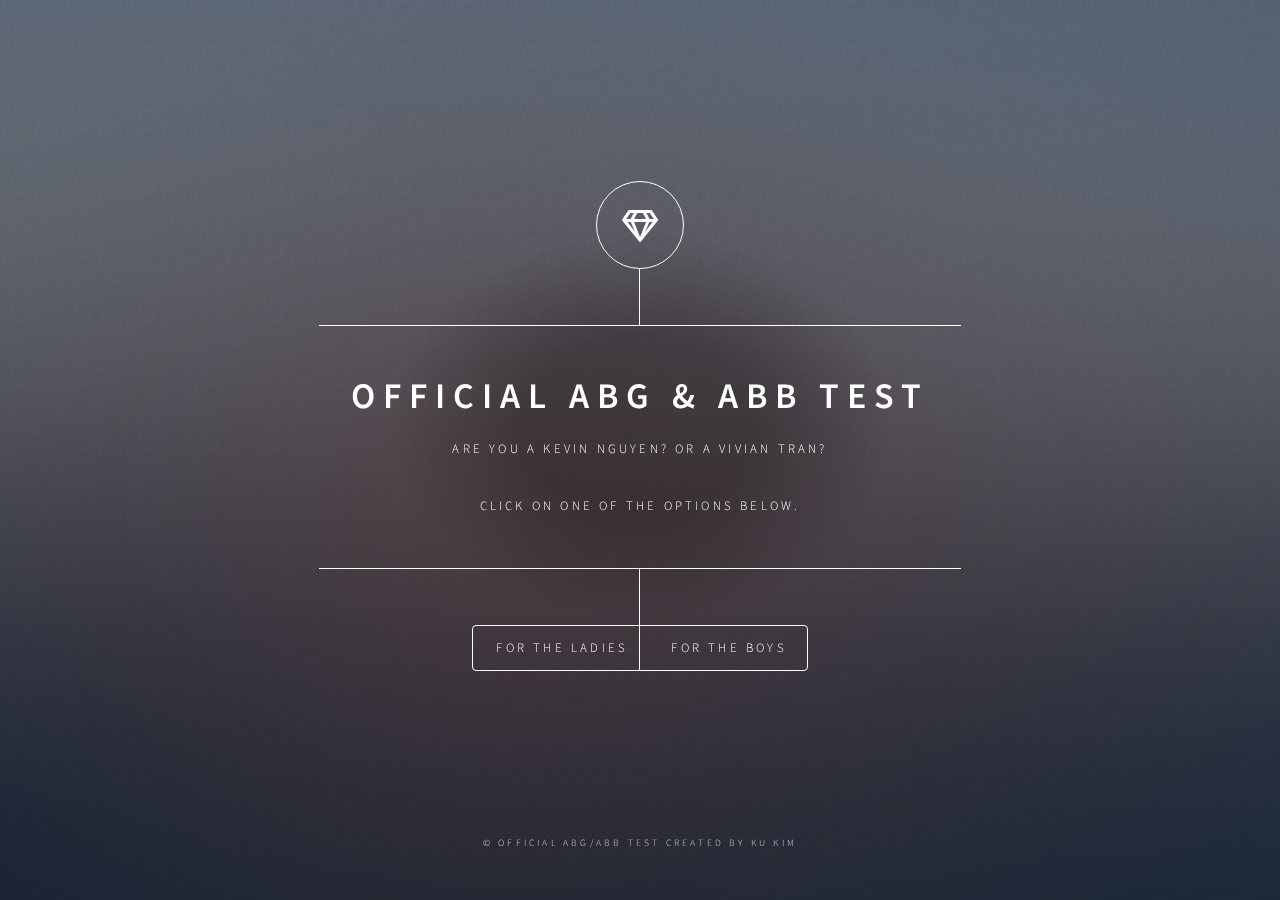
==== index.html @ fea07250 "Add files via upload" ====
<!DOCTYPE HTML>
<!--
	Dimension by HTML5 UP
	html5up.net | @ajlkn
	Free for personal and commercial use under the CCA 3.0 license (html5up.net/license)
-->
<html>
	<head>
		<title>Official ABG & ABB Test</title>
		<meta charset="utf-8" />
		<meta name="viewport" content="width=device-width, initial-scale=1, user-scalable=no" />
		<link rel="stylesheet" href="assets/css/main.css" />
		<noscript><link rel="stylesheet" href="assets/css/noscript.css" /></noscript>
	</head>
	<body class="is-preload">

		<!-- Wrapper -->
			<div id="wrapper">

				<!-- Header -->
					<header id="header">
						<div class="logo">
							<span class="icon fa-gem"></span>
						</div>
						<div class="content">
							<div class="inner">
								<h1>Official ABG & ABB Test</h1>
								<p>Are you a Kevin Nguyen? or a Vivian Tran?<br />
								 </a> </p>
								<p>Click on one of the options below.</p>
							</div>
						</div>
						<nav>
							<ul>
								<li><a href="abg.html">For the Ladies</a></li>
								<li><a href="abb.html">For the Boys</a></li>
								
								<!--<li><a href="#elements">Elements</a></li>-->
							</ul>
						</nav>
					</header>

				<!-- Main -->
					

						

						

						
							
						

						

				<!-- Footer -->
					<footer id="footer">
						<p class="copyright">&copy; Official ABG/ABB Test Created by Ku Kim</a></p>
					</footer>

			</div>

		<!-- BG -->
			<div id="bg"></div>

		<!-- Scripts -->
			<script src="assets/js/jquery.min.js"></script>
			<script src="assets/js/browser.min.js"></script>
			<script src="assets/js/breakpoints.min.js"></script>
			<script src="assets/js/util.js"></script>
			<script src="assets/js/main.js"></script>
			
	</body>
</html>
---- assets/css/main.css ----
@import url(fontawesome-all.min.css);
@import url("https://fonts.googleapis.com/css?family=Source+Sans+Pro:300italic,600italic,300,600");

/*
	Dimension by HTML5 UP
	html5up.net | @ajlkn
	Free for personal and commercial use under the CCA 3.0 license (html5up.net/license)
*/

html, body, div, span, applet, object,
iframe, h1, h2, h3, h4, h5, h6, p, blockquote,
pre, a, abbr, acronym, address, big, cite,
code, del, dfn, em, img, ins, kbd, q, s, samp,
small, strike, strong, sub, sup, tt, var, b,
u, i, center, dl, dt, dd, ol, ul, li, fieldset,
form, label, legend, table, caption, tbody,
tfoot, thead, tr, th, td, article, aside,
canvas, details, embed, figure, figcaption,
footer, header, hgroup, menu, nav, output, ruby,
section, summary, time, mark, audio, video {
	margin: 0;
	padding: 0;
	border: 0;
	font-size: 100%;
	font: inherit;
	vertical-align: baseline;}

article, aside, details, figcaption, figure,
footer, header, hgroup, menu, nav, section {
	display: block;}

body {
	line-height: 1;
}

ol, ul {
	list-style: none;
}

blockquote, q {
	quotes: none;
}

	blockquote:before, blockquote:after, q:before, q:after {
		content: '';
		content: none;
	}

table {
	border-collapse: collapse;
	border-spacing: 0;
}

body {
	-webkit-text-size-adjust: none;
}

mark {
	background-color: transparent;
	color: inherit;
}

input::-moz-focus-inner {
	border: 0;
	padding: 0;
}

input, select, textarea {
	-moz-appearance: none;
	-webkit-appearance: none;
	-ms-appearance: none;
	appearance: none;
}

/* Basic */

	@-ms-viewport {
		width: device-width;
	}

	@media screen and (max-width: 480px) {

		html, body {
			min-width: 320px;
		}

	}

	html {
		box-sizing: border-box;
	}

	*, *:before, *:after {
		box-sizing: inherit;
	}

	body {
		background: #1b1f22;
	}

		body.is-preload *, body.is-preload *:before, body.is-preload *:after {
			-moz-animation: none !important;
			-webkit-animation: none !important;
			-ms-animation: none !important;
			animation: none !important;
			-moz-transition: none !important;
			-webkit-transition: none !important;
			-ms-transition: none !important;
			transition: none !important;
		}

/* Type */

	html {
		font-size: 16pt;
	}

		@media screen and (max-width: 1680px) {

			html {
				font-size: 12pt;
			}

		}

		@media screen and (max-width: 736px) {

			html {
				font-size: 11pt;
			}

		}

		@media screen and (max-width: 360px) {

			html {
				font-size: 10pt;
			}

		}

	body, input, select, textarea {
		color: #ffffff;
		font-family: "Source Sans Pro", sans-serif;
		font-weight: 300;
		font-size: 1rem;
		line-height: 1.65;
	}

	a {
		-moz-transition: color 0.2s ease-in-out, background-color 0.2s ease-in-out, border-bottom-color 0.2s ease-in-out;
		-webkit-transition: color 0.2s ease-in-out, background-color 0.2s ease-in-out, border-bottom-color 0.2s ease-in-out;
		-ms-transition: color 0.2s ease-in-out, background-color 0.2s ease-in-out, border-bottom-color 0.2s ease-in-out;
		transition: color 0.2s ease-in-out, background-color 0.2s ease-in-out, border-bottom-color 0.2s ease-in-out;
		border-bottom: dotted 1px rgba(255, 255, 255, 0.5);
		text-decoration: none;
		color: inherit;
	}

		a:hover {
			border-bottom-color: transparent;
		}

	strong, b {
		color: #ffffff;
		font-weight: 600;
	}

	em, i {
		font-style: italic;
	}

	p {
		margin: 0 0 2rem 0;
	}

	h1, h2, h3, h4, h5, h6 {
		color: #ffffff;
		font-weight: 600;
		line-height: 1.5;
		margin: 0 0 1rem 0;
		text-transform: uppercase;
		letter-spacing: 0.2rem;
	}

		h1 a, h2 a, h3 a, h4 a, h5 a, h6 a {
			color: inherit;
			text-decoration: none;
		}

		h1.major, h2.major, h3.major, h4.major, h5.major, h6.major {
			border-bottom: solid 1px #ffffff;
			width: -moz-max-content;
			width: -webkit-max-content;
			width: -ms-max-content;
			width: max-content;
			padding-bottom: 0.5rem;
			margin: 0 0 2rem 0;
		}

	h1 {
		font-size: 2.25rem;
		line-height: 1.3;
		letter-spacing: 0.5rem;
	}

	h2 {
		font-size: 1.5rem;
		line-height: 1.4;
		letter-spacing: 0.5rem;
	}

	h3 {
		font-size: 1rem;
	}

	h4 {
		font-size: 0.8rem;
	}

	h5 {
		font-size: 0.7rem;
	}

	h6 {
		font-size: 0.6rem;
	}

	@media screen and (max-width: 736px) {

		h1 {
			font-size: 1.75rem;
			line-height: 1.4;
		}

		h2 {
			font-size: 1.25em;
			line-height: 1.5;
		}

	}

	sub {
		font-size: 0.8rem;
		position: relative;
		top: 0.5rem;
	}

	sup {
		font-size: 0.8rem;
		position: relative;
		top: -0.5rem;
	}

	blockquote {
		border-left: solid 4px #ffffff;
		font-style: italic;
		margin: 0 0 2rem 0;
		padding: 0.5rem 0 0.5rem 2rem;
	}

	code {
		background: rgba(255, 255, 255, 0.075);
		border-radius: 4px;
		font-family: "Courier New", monospace;
		font-size: 0.9rem;
		margin: 0 0.25rem;
		padding: 0.25rem 0.65rem;
	}

	pre {
		-webkit-overflow-scrolling: touch;
		font-family: "Courier New", monospace;
		font-size: 0.9rem;
		margin: 0 0 2rem 0;
	}

		pre code {
			display: block;
			line-height: 1.75;
			padding: 1rem 1.5rem;
			overflow-x: auto;
		}

	hr {
		border: 0;
		border-bottom: solid 1px #ffffff;
		margin: 2.75rem 0;
	}

	.align-left {
		text-align: left;
	}

	.align-center {
		text-align: center;
	}

	.align-right {
		text-align: right;
	}

/* Form */

	form {
		margin: 0 0 2rem 0;
	}

		form > :last-child {
			margin-bottom: 0;
		}

		form > .fields {
			display: -moz-flex;
			display: -webkit-flex;
			display: -ms-flex;
			display: flex;
			-moz-flex-wrap: wrap;
			-webkit-flex-wrap: wrap;
			-ms-flex-wrap: wrap;
			flex-wrap: wrap;
			width: calc(100% + 3rem);
			margin: -1.5rem 0 2rem -1.5rem;
		}

			form > .fields > .field {
				-moz-flex-grow: 0;
				-webkit-flex-grow: 0;
				-ms-flex-grow: 0;
				flex-grow: 0;
				-moz-flex-shrink: 0;
				-webkit-flex-shrink: 0;
				-ms-flex-shrink: 0;
				flex-shrink: 0;
				padding: 1.5rem 0 0 1.5rem;
				width: calc(100% - 1.5rem);
			}

				form > .fields > .field.half {
					width: calc(50% - 0.75rem);
				}

				form > .fields > .field.third {
					width: calc(100%/3 - 0.5rem);
				}

				form > .fields > .field.quarter {
					width: calc(25% - 0.375rem);
				}

		@media screen and (max-width: 480px) {

			form > .fields {
				width: calc(100% + 3rem);
				margin: -1.5rem 0 2rem -1.5rem;
			}

				form > .fields > .field {
					padding: 1.5rem 0 0 1.5rem;
					width: calc(100% - 1.5rem);
				}

					form > .fields > .field.half {
						width: calc(100% - 1.5rem);
					}

					form > .fields > .field.third {
						width: calc(100% - 1.5rem);
					}

					form > .fields > .field.quarter {
						width: calc(100% - 1.5rem);
					}

		}

	label {
		color: #ffffff;
		display: block;
		font-size: 0.8rem;
		font-weight: 300;
		letter-spacing: 0.2rem;
		line-height: 1.5;
		margin: 0 0 1rem 0;
		text-transform: uppercase;
	}

	input[type="text"],
	input[type="password"],
	input[type="email"],
	input[type="tel"],
	select,
	textarea {
		-moz-appearance: none;
		-webkit-appearance: none;
		-ms-appearance: none;
		appearance: none;
		-moz-transition: border-color 0.2s ease-in-out, box-shadow 0.2s ease-in-out, background-color 0.2s ease-in-out;
		-webkit-transition: border-color 0.2s ease-in-out, box-shadow 0.2s ease-in-out, background-color 0.2s ease-in-out;
		-ms-transition: border-color 0.2s ease-in-out, box-shadow 0.2s ease-in-out, background-color 0.2s ease-in-out;
		transition: border-color 0.2s ease-in-out, box-shadow 0.2s ease-in-out, background-color 0.2s ease-in-out;
		background-color: transparent;
		border-radius: 4px;
		border: solid 1px #ffffff;
		color: inherit;
		display: block;
		outline: 0;
		padding: 0 1rem;
		text-decoration: none;
		width: 100%;
	}

		input[type="text"]:invalid,
		input[type="password"]:invalid,
		input[type="email"]:invalid,
		input[type="tel"]:invalid,
		select:invalid,
		textarea:invalid {
			box-shadow: none;
		}

		input[type="text"]:focus,
		input[type="password"]:focus,
		input[type="email"]:focus,
		input[type="tel"]:focus,
		select:focus,
		textarea:focus {
			background: rgba(255, 255, 255, 0.075);
			border-color: #ffffff;
			box-shadow: 0 0 0 1px #ffffff;
		}

	select {
		background-image: url("data:image/svg+xml;charset=utf8,%3Csvg xmlns='http://www.w3.org/2000/svg' width='40' height='40' preserveAspectRatio='none' viewBox='0 0 40 40'%3E%3Cpath d='M9.4,12.3l10.4,10.4l10.4-10.4c0.2-0.2,0.5-0.4,0.9-0.4c0.3,0,0.6,0.1,0.9,0.4l3.3,3.3c0.2,0.2,0.4,0.5,0.4,0.9 c0,0.4-0.1,0.6-0.4,0.9L20.7,31.9c-0.2,0.2-0.5,0.4-0.9,0.4c-0.3,0-0.6-0.1-0.9-0.4L4.3,17.3c-0.2-0.2-0.4-0.5-0.4-0.9 c0-0.4,0.1-0.6,0.4-0.9l3.3-3.3c0.2-0.2,0.5-0.4,0.9-0.4S9.1,12.1,9.4,12.3z' fill='%23ffffff' /%3E%3C/svg%3E");
		background-size: 1.25rem;
		background-repeat: no-repeat;
		background-position: calc(100% - 1rem) center;
		height: 2.75rem;
		padding-right: 2.75rem;
		text-overflow: ellipsis;
	}

		select option {
			color: #ffffff;
			background: #1b1f22;
		}

		select:focus::-ms-value {
			background-color: transparent;
		}

		select::-ms-expand {
			display: none;
		}

	input[type="text"],
	input[type="password"],
	input[type="email"],
	select {
		height: 2.75rem;
	}

	textarea {
		padding: 0.75rem 1rem;
	}

	input[type="checkbox"],
	input[type="radio"] {
		-moz-appearance: none;
		-webkit-appearance: none;
		-ms-appearance: none;
		appearance: none;
		display: block;
		float: left;
		margin-right: -2rem;
		opacity: 0;
		width: 1rem;
		z-index: -1;
	}

		input[type="checkbox"] + label,
		input[type="radio"] + label {
			text-decoration: none;
			-moz-user-select: none;
			-webkit-user-select: none;
			-ms-user-select: none;
			user-select: none;
			color: #ffffff;
			cursor: pointer;
			display: inline-block;
			font-size: 0.8rem;
			font-weight: 300;
			margin: 0 0 0.5rem 0;
			padding-left: 2.65rem;
			padding-right: 0.75rem;
			position: relative;
		}

			input[type="checkbox"] + label:before,
			input[type="radio"] + label:before {
				-moz-osx-font-smoothing: grayscale;
				-webkit-font-smoothing: antialiased;
				display: inline-block;
				font-style: normal;
				font-variant: normal;
				text-rendering: auto;
				line-height: 1;
				text-transform: none !important;
				font-family: 'Font Awesome 5 Free';
				font-weight: 900;
			}

			input[type="checkbox"] + label:before,
			input[type="radio"] + label:before {
				-moz-transition: border-color 0.2s ease-in-out, box-shadow 0.2s ease-in-out, background-color 0.2s ease-in-out;
				-webkit-transition: border-color 0.2s ease-in-out, box-shadow 0.2s ease-in-out, background-color 0.2s ease-in-out;
				-ms-transition: border-color 0.2s ease-in-out, box-shadow 0.2s ease-in-out, background-color 0.2s ease-in-out;
				transition: border-color 0.2s ease-in-out, box-shadow 0.2s ease-in-out, background-color 0.2s ease-in-out;
				border-radius: 4px;
				border: solid 1px #ffffff;
				content: '';
				display: inline-block;
				height: 1.65rem;
				left: 0;
				line-height: 1.65rem;
				position: absolute;
				text-align: center;
				top: -0.15rem;
				width: 1.65rem;
			}

		input[type="checkbox"]:checked + label:before,
		input[type="radio"]:checked + label:before {
			background: #ffffff !important;
			border-color: #ffffff !important;
			color: #1b1f22;
			content: '\f00c';
		}

		input[type="checkbox"]:focus + label:before,
		input[type="radio"]:focus + label:before {
			background: rgba(255, 255, 255, 0.075);
			border-color: #ffffff;
			box-shadow: 0 0 0 1px #ffffff;
		}

	input[type="checkbox"] + label:before {
		border-radius: 4px;
	}

	input[type="radio"] + label:before {
		border-radius: 100%;
	}

	::-webkit-input-placeholder {
		color: rgba(255, 255, 255, 0.5) !important;
		opacity: 1.0;
	}

	:-moz-placeholder {
		color: rgba(255, 255, 255, 0.5) !important;
		opacity: 1.0;
	}

	::-moz-placeholder {
		color: rgba(255, 255, 255, 0.5) !important;
		opacity: 1.0;
	}

	:-ms-input-placeholder {
		color: rgba(255, 255, 255, 0.5) !important;
		opacity: 1.0;
	}

	.formerize-placeholder {
		color: rgba(255, 255, 255, 0.5) !important;
		opacity: 1.0;
	}

/* Box */

	.box {
		border-radius: 4px;
		border: solid 1px #ffffff;
		margin-bottom: 2rem;
		padding: 1.5em;
	}

		.box > :last-child,
		.box > :last-child > :last-child,
		.box > :last-child > :last-child > :last-child {
			margin-bottom: 0;
		}

		.box.alt {
			border: 0;
			border-radius: 0;
			padding: 0;
		}

/* Icon */

	.icon {
		text-decoration: none;
		border-bottom: none;
		position: relative;
	}

		.icon:before {
			-moz-osx-font-smoothing: grayscale;
			-webkit-font-smoothing: antialiased;
			display: inline-block;
			font-style: normal;
			font-variant: normal;
			text-rendering: auto;
			line-height: 1;
			text-transform: none !important;
			font-family: 'Font Awesome 5 Free';
			font-weight: 400;
		}

		.icon > .label {
			display: none;
		}

		.icon:before {
			line-height: inherit;
		}

		.icon.solid:before {
			font-weight: 900;
		}

		.icon.brands:before {
			font-family: 'Font Awesome 5 Brands';
		}

/* Image */

	.image {
		border-radius: 4px;
		border: 0;
		display: inline-block;
		position: relative;
	}

		.image:before {
			pointer-events: none;
			background-image: url("../../images/overlay.png");
			background-color: rgba(19, 21, 25, 0.5);
			border-radius: 4px;
			content: '';
			display: block;
			height: 100%;
			left: 0;
			opacity: 0.5;
			position: absolute;
			top: 0;
			width: 100%;
		}

		.image img {
			border-radius: 4px;
			display: block;
		}

		.image.left, .image.right {
			max-width: 40%;
		}

			.image.left img, .image.right img {
				width: 100%;
			}

		.image.left {
			float: left;
			padding: 0 1.5em 1em 0;
			top: 0.25em;
		}

		.image.right {
			float: right;
			padding: 0 0 1em 1.5em;
			top: 0.25em;
		}

		.image.fit {
			display: block;
			margin: 0 0 2rem 0;
			width: 100%;
		}

			.image.fit img {
				width: 100%;
			}

		.image.main {
			display: block;
			margin: 2.5rem 0;
			width: 100%;
		}

			.image.main img {
				width: 100%;
			}

		@media screen and (max-width: 736px) {

			.image.main {
				margin: 2rem 0;
			}

		}

		@media screen and (max-width: 480px) {

			.image.main {
				margin: 1.5rem 0;
			}

		}

/* List */

	ol {
		list-style: decimal;
		margin: 0 0 2rem 0;
		padding-left: 1.25em;
	}

		ol li {
			padding-left: 0.25em;
		}

	ul {
		list-style: disc;
		margin: 0 0 2rem 0;
		padding-left: 1em;
	}

		ul li {
			padding-left: 0.5em;
		}

		ul.alt {
			list-style: none;
			padding-left: 0;
		}

			ul.alt li {
				border-top: solid 1px #ffffff;
				padding: 0.5em 0;
			}

				ul.alt li:first-child {
					border-top: 0;
					padding-top: 0;
				}

	dl {
		margin: 0 0 2rem 0;
	}

		dl dt {
			display: block;
			font-weight: 600;
			margin: 0 0 1rem 0;
		}

		dl dd {
			margin-left: 2rem;
		}

/* Actions */

	ul.actions {
		display: -moz-flex;
		display: -webkit-flex;
		display: -ms-flex;
		display: flex;
		cursor: default;
		list-style: none;
		margin-left: -1rem;
		padding-left: 0;
	}

		ul.actions li {
			padding: 0 0 0 1rem;
			vertical-align: middle;
		}

		ul.actions.special {
			-moz-justify-content: center;
			-webkit-justify-content: center;
			-ms-justify-content: center;
			justify-content: center;
			width: 100%;
			margin-left: 0;
		}

			ul.actions.special li:first-child {
				padding-left: 0;
			}

		ul.actions.stacked {
			-moz-flex-direction: column;
			-webkit-flex-direction: column;
			-ms-flex-direction: column;
			flex-direction: column;
			margin-left: 0;
		}

			ul.actions.stacked li {
				padding: 1.3rem 0 0 0;
			}

				ul.actions.stacked li:first-child {
					padding-top: 0;
				}

		ul.actions.fit {
			width: calc(100% + 1rem);
		}

			ul.actions.fit li {
				-moz-flex-grow: 1;
				-webkit-flex-grow: 1;
				-ms-flex-grow: 1;
				flex-grow: 1;
				-moz-flex-shrink: 1;
				-webkit-flex-shrink: 1;
				-ms-flex-shrink: 1;
				flex-shrink: 1;
				width: 100%;
			}

				ul.actions.fit li > * {
					width: 100%;
				}

			ul.actions.fit.stacked {
				width: 100%;
			}

		@media screen and (max-width: 480px) {

			ul.actions:not(.fixed) {
				-moz-flex-direction: column;
				-webkit-flex-direction: column;
				-ms-flex-direction: column;
				flex-direction: column;
				margin-left: 0;
				width: 100% !important;
			}

				ul.actions:not(.fixed) li {
					-moz-flex-grow: 1;
					-webkit-flex-grow: 1;
					-ms-flex-grow: 1;
					flex-grow: 1;
					-moz-flex-shrink: 1;
					-webkit-flex-shrink: 1;
					-ms-flex-shrink: 1;
					flex-shrink: 1;
					padding: 1rem 0 0 0;
					text-align: center;
					width: 100%;
				}

					ul.actions:not(.fixed) li > * {
						width: 100%;
					}

					ul.actions:not(.fixed) li:first-child {
						padding-top: 0;
					}

					ul.actions:not(.fixed) li input[type="submit"],
					ul.actions:not(.fixed) li input[type="reset"],
					ul.actions:not(.fixed) li input[type="button"],
					ul.actions:not(.fixed) li button,
					ul.actions:not(.fixed) li .button {
						width: 100%;
					}

						ul.actions:not(.fixed) li input[type="submit"].icon:before,
						ul.actions:not(.fixed) li input[type="reset"].icon:before,
						ul.actions:not(.fixed) li input[type="button"].icon:before,
						ul.actions:not(.fixed) li button.icon:before,
						ul.actions:not(.fixed) li .button.icon:before {
							margin-left: -0.5em;
						}

		}

/* Icons */

	ul.icons {
		cursor: default;
		list-style: none;
		padding-left: 0;
	}

		ul.icons li {
			display: inline-block;
			padding: 0 0.75em 0 0;
		}

			ul.icons li:last-child {
				padding-right: 0;
			}

			ul.icons li a {
				border-radius: 100%;
				box-shadow: inset 0 0 0 1px #ffffff;
				display: inline-block;
				height: 2.25rem;
				line-height: 2.25rem;
				text-align: center;
				width: 2.25rem;
			}

				ul.icons li a:hover {
					background-color: rgba(255, 255, 255, 0.075);
				}

				ul.icons li a:active {
					background-color: rgba(255, 255, 255, 0.175);
				}

/* Table */

	.table-wrapper {
		-webkit-overflow-scrolling: touch;
		overflow-x: auto;
	}

	table {
		margin: 0 0 2rem 0;
		width: 100%;
	}

		table tbody tr {
			border: solid 1px #ffffff;
			border-left: 0;
			border-right: 0;
		}

			table tbody tr:nth-child(2n + 1) {
				background-color: rgba(255, 255, 255, 0.075);
			}

		table td {
			padding: 0.75em 0.75em;
		}

		table th {
			color: #ffffff;
			font-size: 0.9em;
			font-weight: 600;
			padding: 0 0.75em 0.75em 0.75em;
			text-align: left;
		}

		table thead {
			border-bottom: solid 2px #ffffff;
		}

		table tfoot {
			border-top: solid 2px #ffffff;
		}

		table.alt {
			border-collapse: separate;
		}

			table.alt tbody tr td {
				border: solid 1px #ffffff;
				border-left-width: 0;
				border-top-width: 0;
			}

				table.alt tbody tr td:first-child {
					border-left-width: 1px;
				}

			table.alt tbody tr:first-child td {
				border-top-width: 1px;
			}

			table.alt thead {
				border-bottom: 0;
			}

			table.alt tfoot {
				border-top: 0;
			}

/* Button */

	input[type="submit"],
	input[type="reset"],
	input[type="button"],
	button,
	.button {
		-moz-appearance: none;
		-webkit-appearance: none;
		-ms-appearance: none;
		appearance: none;
		-moz-transition: background-color 0.2s ease-in-out, color 0.2s ease-in-out;
		-webkit-transition: background-color 0.2s ease-in-out, color 0.2s ease-in-out;
		-ms-transition: background-color 0.2s ease-in-out, color 0.2s ease-in-out;
		transition: background-color 0.2s ease-in-out, color 0.2s ease-in-out;
		background-color: transparent;
		border-radius: 4px;
		border: 0;
		box-shadow: inset 0 0 0 1px #ffffff;
		color: #ffffff !important;
		cursor: pointer;
		display: inline-block;
		font-size: 0.8rem;
		font-weight: 300;
		height: 2.75rem;
		letter-spacing: 0.2rem;
		line-height: 2.75rem;
		outline: 0;
		padding: 0 1.25rem 0 1.35rem;
		text-align: center;
		text-decoration: none;
		text-transform: uppercase;
		white-space: nowrap;
	}

		input[type="submit"]:hover,
		input[type="reset"]:hover,
		input[type="button"]:hover,
		button:hover,
		.button:hover {
			background-color: rgba(255, 255, 255, 0.075);
		}

		input[type="submit"]:active,
		input[type="reset"]:active,
		input[type="button"]:active,
		button:active,
		.button:active {
			background-color: rgba(255, 255, 255, 0.175);
		}

		input[type="submit"].icon:before,
		input[type="reset"].icon:before,
		input[type="button"].icon:before,
		button.icon:before,
		.button.icon:before {
			margin-right: 0.5em;
		}

		input[type="submit"].fit,
		input[type="reset"].fit,
		input[type="button"].fit,
		button.fit,
		.button.fit {
			width: 100%;
		}

		input[type="submit"].small,
		input[type="reset"].small,
		input[type="button"].small,
		button.small,
		.button.small {
			font-size: 0.6rem;
			height: 2.0625rem;
			line-height: 2.0625rem;
		}

		input[type="submit"].primary,
		input[type="reset"].primary,
		input[type="button"].primary,
		button.primary,
		.button.primary {
			background-color: #ffffff;
			color: #1b1f22 !important;
			font-weight: 600;
		}

		input[type="submit"].disabled, input[type="submit"]:disabled,
		input[type="reset"].disabled,
		input[type="reset"]:disabled,
		input[type="button"].disabled,
		input[type="button"]:disabled,
		button.disabled,
		button:disabled,
		.button.disabled,
		.button:disabled {
			pointer-events: none;
			cursor: default;
			opacity: 0.25;
		}

	input[type="submit"],
	input[type="reset"],
	input[type="button"],
	button {
		line-height: calc(2.75rem - 2px);
	}

/* BG */

	#bg {
		-moz-transform: scale(1.0);
		-webkit-transform: scale(1.0);
		-ms-transform: scale(1.0);
		transform: scale(1.0);
		-webkit-backface-visibility: hidden;
		position: fixed;
		top: 0;
		left: 0;
		width: 100%;
		height: 100vh;
		z-index: 1;
	}

		#bg:before, #bg:after {
			content: '';
			display: block;
			position: absolute;
			top: 0;
			left: 0;
			width: 100%;
			height: 100%;
		}

		#bg:before {
			-moz-transition: background-color 2.5s ease-in-out;
			-webkit-transition: background-color 2.5s ease-in-out;
			-ms-transition: background-color 2.5s ease-in-out;
			transition: background-color 2.5s ease-in-out;
			-moz-transition-delay: 0.75s;
			-webkit-transition-delay: 0.75s;
			-ms-transition-delay: 0.75s;
			transition-delay: 0.75s;
			background-image: linear-gradient(to top, rgba(19, 21, 25, 0.5), rgba(19, 21, 25, 0.5)), url("../../images/overlay.png");
			background-size: auto, 256px 256px;
			background-position: center, center;
			background-repeat: no-repeat, repeat;
			z-index: 2;
		}

		#bg:after {
			-moz-transform: scale(1.125);
			-webkit-transform: scale(1.125);
			-ms-transform: scale(1.125);
			transform: scale(1.125);
			-moz-transition: -moz-transform 0.325s ease-in-out, -moz-filter 0.325s ease-in-out;
			-webkit-transition: -webkit-transform 0.325s ease-in-out, -webkit-filter 0.325s ease-in-out;
			-ms-transition: -ms-transform 0.325s ease-in-out, -ms-filter 0.325s ease-in-out;
			transition: transform 0.325s ease-in-out, filter 0.325s ease-in-out;
			background-image: url("../../images/bg.jpg");
			background-position: center;
			background-size: cover;
			background-repeat: no-repeat;
			z-index: 1;
		}

		body.is-article-visible #bg:after {
			-moz-transform: scale(1.0825);
			-webkit-transform: scale(1.0825);
			-ms-transform: scale(1.0825);
			transform: scale(1.0825);
			-moz-filter: blur(0.2rem);
			-webkit-filter: blur(0.2rem);
			-ms-filter: blur(0.2rem);
			filter: blur(0.2rem);
		}

		body.is-preload #bg:before {
			background-color: #000000;
		}

/* Wrapper */

	#wrapper {
		display: -moz-flex;
		display: -webkit-flex;
		display: -ms-flex;
		display: flex;
		-moz-flex-direction: column;
		-webkit-flex-direction: column;
		-ms-flex-direction: column;
		flex-direction: column;
		-moz-align-items: center;
		-webkit-align-items: center;
		-ms-align-items: center;
		align-items: center;
		-moz-justify-content: space-between;
		-webkit-justify-content: space-between;
		-ms-justify-content: space-between;
		justify-content: space-between;
		position: relative;
		min-height: 100vh;
		width: 100%;
		padding: 4rem 2rem;
		z-index: 3;
	}

		#wrapper:before {
			content: '';
			display: block;
		}

		@media screen and (max-width: 1680px) {

			#wrapper {
				padding: 3rem 2rem;
			}

		}

		@media screen and (max-width: 736px) {

			#wrapper {
				padding: 2rem 1rem;
			}

		}

		@media screen and (max-width: 480px) {

			#wrapper {
				padding: 1rem;
			}

		}

/* Header */

	#header {
		display: -moz-flex;
		display: -webkit-flex;
		display: -ms-flex;
		display: flex;
		-moz-flex-direction: column;
		-webkit-flex-direction: column;
		-ms-flex-direction: column;
		flex-direction: column;
		-moz-align-items: center;
		-webkit-align-items: center;
		-ms-align-items: center;
		align-items: center;
		-moz-transition: -moz-transform 0.325s ease-in-out, -moz-filter 0.325s ease-in-out, opacity 0.325s ease-in-out;
		-webkit-transition: -webkit-transform 0.325s ease-in-out, -webkit-filter 0.325s ease-in-out, opacity 0.325s ease-in-out;
		-ms-transition: -ms-transform 0.325s ease-in-out, -ms-filter 0.325s ease-in-out, opacity 0.325s ease-in-out;
		transition: transform 0.325s ease-in-out, filter 0.325s ease-in-out, opacity 0.325s ease-in-out;
		background-image: -moz-radial-gradient(rgba(0, 0, 0, 0.25) 25%, rgba(0, 0, 0, 0) 55%);
		background-image: -webkit-radial-gradient(rgba(0, 0, 0, 0.25) 25%, rgba(0, 0, 0, 0) 55%);
		background-image: -ms-radial-gradient(rgba(0, 0, 0, 0.25) 25%, rgba(0, 0, 0, 0) 55%);
		background-image: radial-gradient(rgba(0, 0, 0, 0.25) 25%, rgba(0, 0, 0, 0) 55%);
		max-width: 100%;
		text-align: center;
	}

		#header > * {
			-moz-transition: opacity 0.325s ease-in-out;
			-webkit-transition: opacity 0.325s ease-in-out;
			-ms-transition: opacity 0.325s ease-in-out;
			transition: opacity 0.325s ease-in-out;
			position: relative;
			margin-top: 3.5rem;
		}

			#header > *:before {
				content: '';
				display: block;
				position: absolute;
				top: calc(-3.5rem - 1px);
				left: calc(50% - 1px);
				width: 1px;
				height: calc(3.5rem + 1px);
				background: #ffffff;
			}

		#header > :first-child {
			margin-top: 0;
		}

			#header > :first-child:before {
				display: none;
			}

		#header .logo {
			width: 5.5rem;
			height: 5.5rem;
			line-height: 5.5rem;
			border: solid 1px #ffffff;
			border-radius: 100%;
		}

			#header .logo .icon:before {
				font-size: 2rem;
			}

		#header .content {
			border-style: solid;
			border-color: #ffffff;
			border-top-width: 1px;
			border-bottom-width: 1px;
			max-width: 100%;
		}

			#header .content .inner {
				-moz-transition: max-height 0.75s ease, padding 0.75s ease, opacity 0.325s ease-in-out;
				-webkit-transition: max-height 0.75s ease, padding 0.75s ease, opacity 0.325s ease-in-out;
				-ms-transition: max-height 0.75s ease, padding 0.75s ease, opacity 0.325s ease-in-out;
				transition: max-height 0.75s ease, padding 0.75s ease, opacity 0.325s ease-in-out;
				-moz-transition-delay: 0.25s;
				-webkit-transition-delay: 0.25s;
				-ms-transition-delay: 0.25s;
				transition-delay: 0.25s;
				padding: 3rem 2rem;
				max-height: 40rem;
				overflow: hidden;
			}

				#header .content .inner > :last-child {
					margin-bottom: 0;
				}

			#header .content p {
				text-transform: uppercase;
				letter-spacing: 0.2rem;
				font-size: 0.8rem;
				line-height: 2;
			}

		#header nav ul {
			display: -moz-flex;
			display: -webkit-flex;
			display: -ms-flex;
			display: flex;
			margin-bottom: 0;
			list-style: none;
			padding-left: 0;
			border: solid 1px #ffffff;
			border-radius: 4px;
		}

			#header nav ul li {
				padding-left: 0;
				border-left: solid 1px #ffffff;
			}

				#header nav ul li:first-child {
					border-left: 0;
				}

				#header nav ul li a {
					display: block;
					min-width: 7.5rem;
					height: 2.75rem;
					line-height: 2.75rem;
					padding: 0 1.25rem 0 1.45rem;
					text-transform: uppercase;
					letter-spacing: 0.2rem;
					font-size: 0.8rem;
					border-bottom: 0;
				}

					#header nav ul li a:hover {
						background-color: rgba(255, 255, 255, 0.075);
					}

					#header nav ul li a:active {
						background-color: rgba(255, 255, 255, 0.175);
					}

		#header nav.use-middle:after {
			content: '';
			display: block;
			position: absolute;
			top: 0;
			left: calc(50% - 1px);
			width: 1px;
			height: 100%;
			background: #ffffff;
		}

		#header nav.use-middle ul li.is-middle {
			border-left: 0;
		}

		body.is-article-visible #header {
			-moz-transform: scale(0.95);
			-webkit-transform: scale(0.95);
			-ms-transform: scale(0.95);
			transform: scale(0.95);
			-moz-filter: blur(0.1rem);
			-webkit-filter: blur(0.1rem);
			-ms-filter: blur(0.1rem);
			filter: blur(0.1rem);
			opacity: 0;
		}

		body.is-preload #header {
			-moz-filter: blur(0.125rem);
			-webkit-filter: blur(0.125rem);
			-ms-filter: blur(0.125rem);
			filter: blur(0.125rem);
		}

			body.is-preload #header > * {
				opacity: 0;
			}

			body.is-preload #header .content .inner {
				max-height: 0;
				padding-top: 0;
				padding-bottom: 0;
				opacity: 0;
			}

		@media screen and (max-width: 980px) {

			#header .content p br {
				display: none;
			}

		}

		@media screen and (max-width: 736px) {

			#header > * {
				margin-top: 2rem;
			}

				#header > *:before {
					top: calc(-2rem - 1px);
					height: calc(2rem + 1px);
				}

			#header .logo {
				width: 4.75rem;
				height: 4.75rem;
				line-height: 4.75rem;
			}

				#header .logo .icon:before {
					font-size: 1.75rem;
				}

			#header .content .inner {
				padding: 2.5rem 1rem;
			}

			#header .content p {
				line-height: 1.875;
			}

		}

		@media screen and (max-width: 480px) {

			#header {
				padding: 1.5rem 0;
			}

				#header .content .inner {
					padding: 2.5rem 0;
				}

				#header nav ul {
					-moz-flex-direction: column;
					-webkit-flex-direction: column;
					-ms-flex-direction: column;
					flex-direction: column;
					min-width: 10rem;
					max-width: 100%;
				}

					#header nav ul li {
						border-left: 0;
						border-top: solid 1px #ffffff;
					}

						#header nav ul li:first-child {
							border-top: 0;
						}

						#header nav ul li a {
							height: 3rem;
							line-height: 3rem;
							min-width: 0;
							width: 100%;
						}

				#header nav.use-middle:after {
					display: none;
				}

		}

/* Main */

	#main {
		-moz-flex-grow: 1;
		-webkit-flex-grow: 1;
		-ms-flex-grow: 1;
		flex-grow: 1;
		-moz-flex-shrink: 1;
		-webkit-flex-shrink: 1;
		-ms-flex-shrink: 1;
		flex-shrink: 1;
		display: -moz-flex;
		display: -webkit-flex;
		display: -ms-flex;
		display: flex;
		-moz-align-items: center;
		-webkit-align-items: center;
		-ms-align-items: center;
		align-items: center;
		-moz-justify-content: center;
		-webkit-justify-content: center;
		-ms-justify-content: center;
		justify-content: center;
		-moz-flex-direction: column;
		-webkit-flex-direction: column;
		-ms-flex-direction: column;
		flex-direction: column;
		position: relative;
		max-width: 100%;
		z-index: 3;
	}

		#main article {
			-moz-transform: translateY(0.25rem);
			-webkit-transform: translateY(0.25rem);
			-ms-transform: translateY(0.25rem);
			transform: translateY(0.25rem);
			-moz-transition: opacity 0.325s ease-in-out, -moz-transform 0.325s ease-in-out;
			-webkit-transition: opacity 0.325s ease-in-out, -webkit-transform 0.325s ease-in-out;
			-ms-transition: opacity 0.325s ease-in-out, -ms-transform 0.325s ease-in-out;
			transition: opacity 0.325s ease-in-out, transform 0.325s ease-in-out;
			padding: 4.5rem 2.5rem 1.5rem 2.5rem ;
			position: relative;
			width: 40rem;
			max-width: 100%;
			background-color: rgba(27, 31, 34, 0.85);
			border-radius: 4px;
			opacity: 0;
		}

			#main article.active {
				-moz-transform: translateY(0);
				-webkit-transform: translateY(0);
				-ms-transform: translateY(0);
				transform: translateY(0);
				opacity: 1;
			}

			#main article .close {
				display: block;
				position: absolute;
				top: 0;
				right: 0;
				width: 4rem;
				height: 4rem;
				cursor: pointer;
				text-indent: 4rem;
				overflow: hidden;
				white-space: nowrap;
			}

				#main article .close:before {
					-moz-transition: background-color 0.2s ease-in-out;
					-webkit-transition: background-color 0.2s ease-in-out;
					-ms-transition: background-color 0.2s ease-in-out;
					transition: background-color 0.2s ease-in-out;
					content: '';
					display: block;
					position: absolute;
					top: 0.75rem;
					left: 0.75rem;
					width: 2.5rem;
					height: 2.5rem;
					border-radius: 100%;
					background-position: center;
					background-image: url("data:image/svg+xml;charset=utf8,%3Csvg xmlns='http://www.w3.org/2000/svg' xmlns:xlink='http://www.w3.org/1999/xlink' width='20px' height='20px' viewBox='0 0 20 20' zoomAndPan='disable'%3E%3Cstyle%3Eline %7B stroke: %23ffffff%3B stroke-width: 1%3B %7D%3C/style%3E%3Cline x1='2' y1='2' x2='18' y2='18' /%3E%3Cline x1='18' y1='2' x2='2' y2='18' /%3E%3C/svg%3E");
					background-size: 20px 20px;
					background-repeat: no-repeat;
				}

				#main article .close:hover:before {
					background-color: rgba(255, 255, 255, 0.075);
				}

				#main article .close:active:before {
					background-color: rgba(255, 255, 255, 0.175);
				}

		@media screen and (max-width: 736px) {

			#main article {
				padding: 3.5rem 2rem 0.5rem 2rem ;
			}

				#main article .close:before {
					top: 0.875rem;
					left: 0.875rem;
					width: 2.25rem;
					height: 2.25rem;
					background-size: 14px 14px;
				}

		}

		@media screen and (max-width: 480px) {

			#main article {
				padding: 3rem 1.5rem 0.5rem 1.5rem ;
			}

		}

/* Footer */

	#footer {
		-moz-transition: -moz-transform 0.325s ease-in-out, -moz-filter 0.325s ease-in-out, opacity 0.325s ease-in-out;
		-webkit-transition: -webkit-transform 0.325s ease-in-out, -webkit-filter 0.325s ease-in-out, opacity 0.325s ease-in-out;
		-ms-transition: -ms-transform 0.325s ease-in-out, -ms-filter 0.325s ease-in-out, opacity 0.325s ease-in-out;
		transition: transform 0.325s ease-in-out, filter 0.325s ease-in-out, opacity 0.325s ease-in-out;
		width: 100%;
		max-width: 100%;
		margin-top: 2rem;
		text-align: center;
	}

		#footer .copyright {
			letter-spacing: 0.2rem;
			font-size: 0.6rem;
			opacity: 0.75;
			margin-bottom: 0;
			text-transform: uppercase;
		}

		body.is-article-visible #footer {
			-moz-transform: scale(0.95);
			-webkit-transform: scale(0.95);
			-ms-transform: scale(0.95);
			transform: scale(0.95);
			-moz-filter: blur(0.1rem);
			-webkit-filter: blur(0.1rem);
			-ms-filter: blur(0.1rem);
			filter: blur(0.1rem);
			opacity: 0;
		}

		body.is-preload #footer {
			opacity: 0;
		}
---- assets/css/noscript.css ----
/*
	Dimension by HTML5 UP
	html5up.net | @ajlkn
	Free for personal and commercial use under the CCA 3.0 license (html5up.net/license)
*/

/* BG */

	body.is-preload #bg:before {
		background-color: transparent;
	}

/* Header */

	body.is-preload #header {
		-moz-filter: none;
		-webkit-filter: none;
		-ms-filter: none;
		filter: none;
	}

		body.is-preload #header > * {
			opacity: 1;
		}

		body.is-preload #header .content .inner {
			max-height: none;
			padding: 3rem 2rem;
			opacity: 1;
		}

/* Main */

	#main article {
		opacity: 1;
		margin: 4rem 0 0 0;
	}
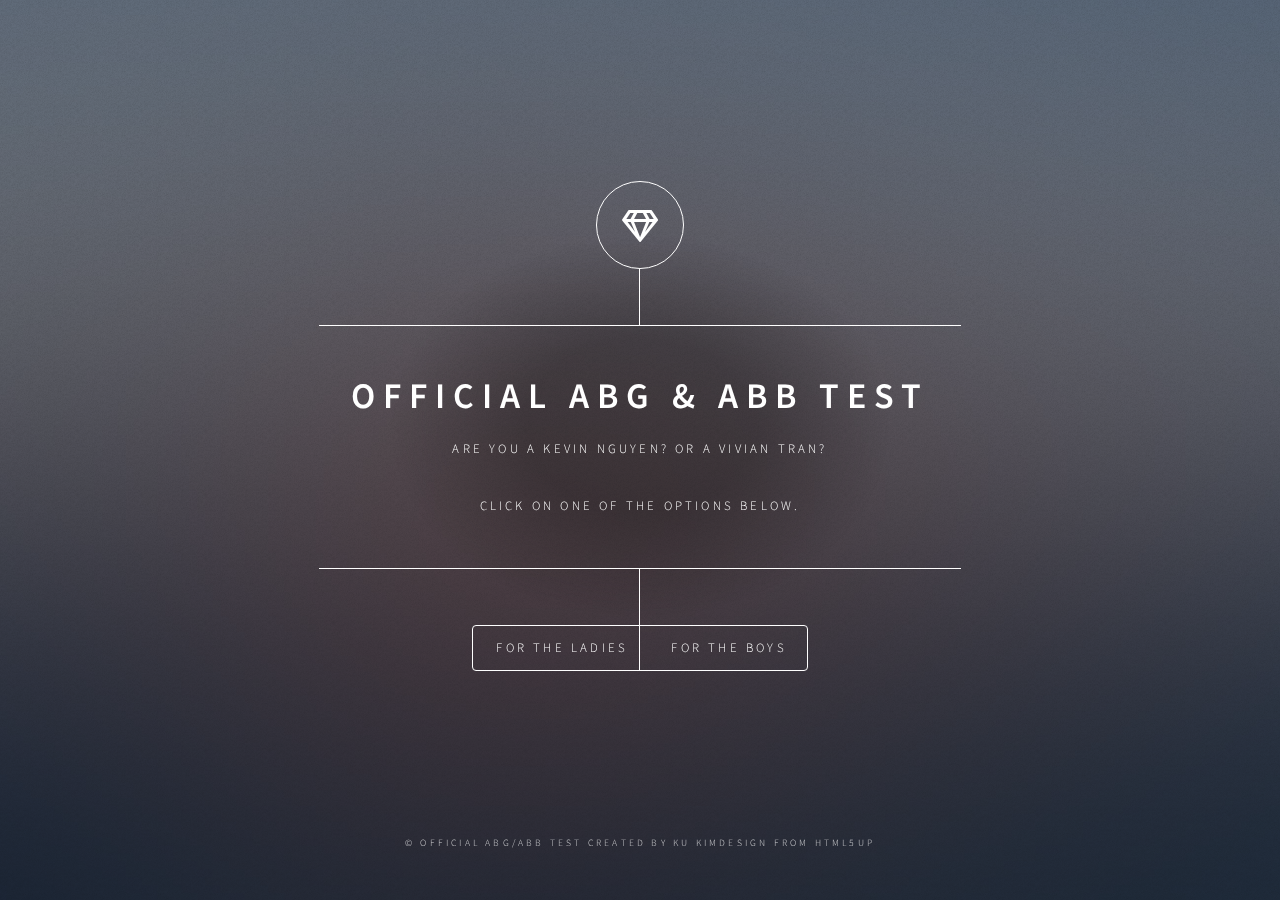
==== commit 9865b533: "Add files via upload" ====
--- a/index.html
+++ b/index.html
@@ -11,6 +11,7 @@
 		<meta name="viewport" content="width=device-width, initial-scale=1, user-scalable=no" />
 		<link rel="stylesheet" href="assets/css/main.css" />
 		<noscript><link rel="stylesheet" href="assets/css/noscript.css" /></noscript>
+		<script data-ad-client="ca-pub-5135408875231867" async src="https://pagead2.googlesyndication.com/pagead/js/adsbygoogle.js"></script>
 	</head>
 	<body class="is-preload">
 
@@ -25,7 +26,7 @@
 						<div class="content">
 							<div class="inner">
 								<h1>Official ABG & ABB Test</h1>
-								<p>Are you a Kevin Nguyen? or a Vivian Tran?<br />
+								<p>Are you a Kevin Nguyen? or a Vivian Tran?<br/>
 								 </a> </p>
 								<p>Click on one of the options below.</p>
 							</div>
@@ -41,21 +42,11 @@
 					</header>
 
 				<!-- Main -->
-					
 
-						
-
-						
-
-						
-							
-						
-
-						
 
 				<!-- Footer -->
 					<footer id="footer">
-						<p class="copyright">&copy; Official ABG/ABB Test Created by Ku Kim</a></p>
+						<p class="copyright">&copy; Official ABG/ABB Test Created by Ku Kim</a>Design from HTML5up</p>
 					</footer>
 
 			</div>
--- a/assets/css/main.css
+++ b/assets/css/main.css
@@ -1,10 +1,10 @@
 @import url(fontawesome-all.min.css);
 @import url("https://fonts.googleapis.com/css?family=Source+Sans+Pro:300italic,600italic,300,600");
 
-/*
-	Dimension by HTML5 UP
-	html5up.net | @ajlkn
-	Free for personal and commercial use under the CCA 3.0 license (html5up.net/license)
+/*
+	Dimension by HTML5 UP
+	html5up.net | @ajlkn
+	Free for personal and commercial use under the CCA 3.0 license (html5up.net/license)
 */
 
 html, body, div, span, applet, object,
@@ -72,6 +72,7 @@
 	appearance: none;
 }
 
+
 /* Basic */
 
 	@-ms-viewport {
@@ -193,9 +194,10 @@
 			width: -moz-max-content;
 			width: -webkit-max-content;
 			width: -ms-max-content;
-			width: max-content;
+			width: 100%;
 			padding-bottom: 0.5rem;
 			margin: 0 0 2rem 0;
+			text-align: left; 
 		}
 
 	h1 {
@@ -472,7 +474,7 @@
 		appearance: none;
 		display: block;
 		float: left;
-		margin-right: -2rem;
+		margin-left: -2rem;
 		opacity: 0;
 		width: 1rem;
 		z-index: -1;
@@ -1140,11 +1142,11 @@
 			-ms-transition-delay: 0.75s;
 			transition-delay: 0.75s;
 			background-image: linear-gradient(to top, rgba(19, 21, 25, 0.5), rgba(19, 21, 25, 0.5)), url("../../images/overlay.png");
-			background-size: auto,+			background-size: auto,
  256px 256px;
-			background-position: center,+			background-position: center,
  center;
-			background-repeat: no-repeat,+			background-repeat: no-repeat,
  repeat;
 			z-index: 2;
 		}
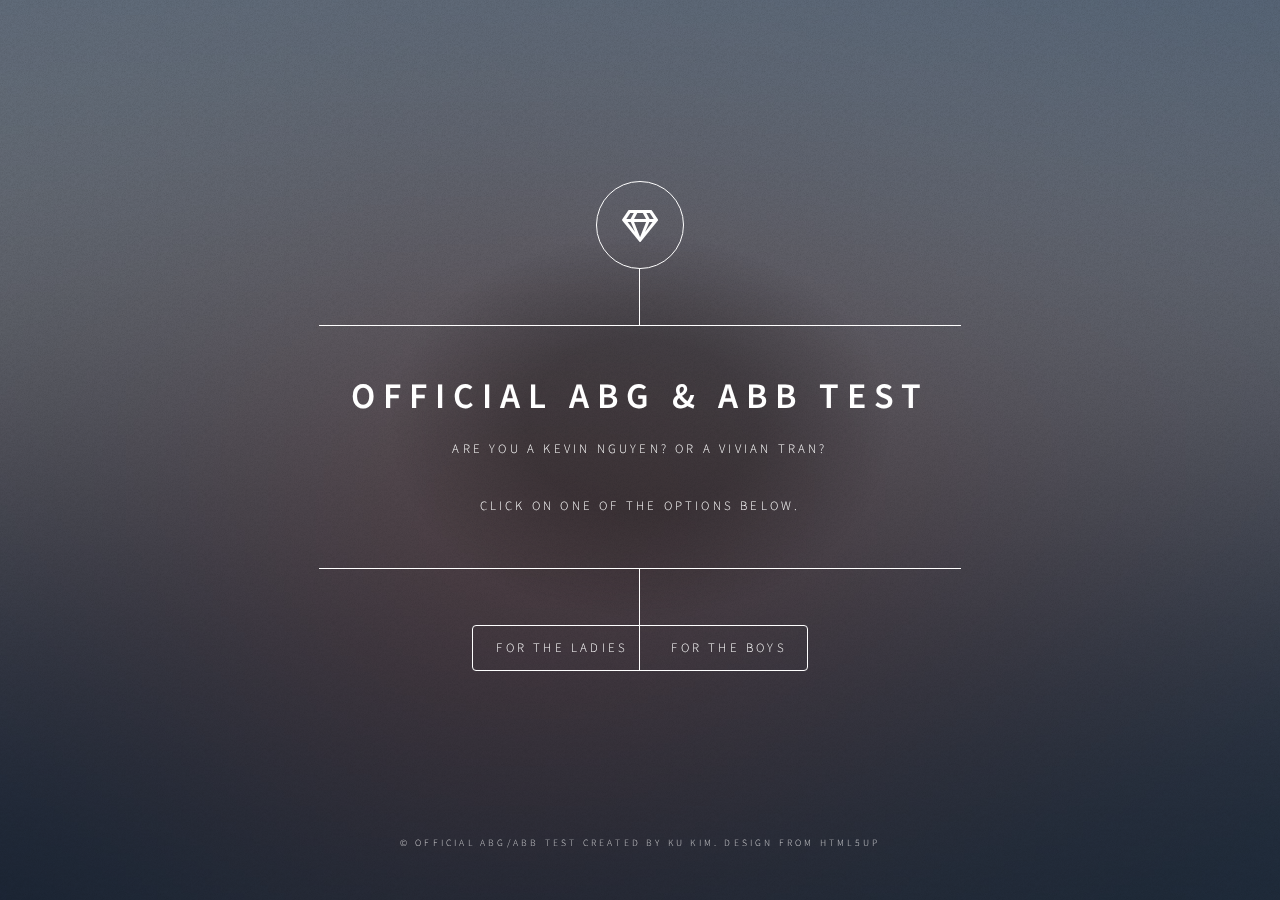
==== commit 3b3fe148: "Add files via upload" ====
--- a/index.html
+++ b/index.html
@@ -46,7 +46,7 @@
 
 				<!-- Footer -->
 					<footer id="footer">
-						<p class="copyright">&copy; Official ABG/ABB Test Created by Ku Kim</a>Design from HTML5up</p>
+						<p class="copyright">&copy; Official ABG/ABB Test Created by Ku Kim.</a> Design from HTML5up</p>
 					</footer>
 
 			</div>
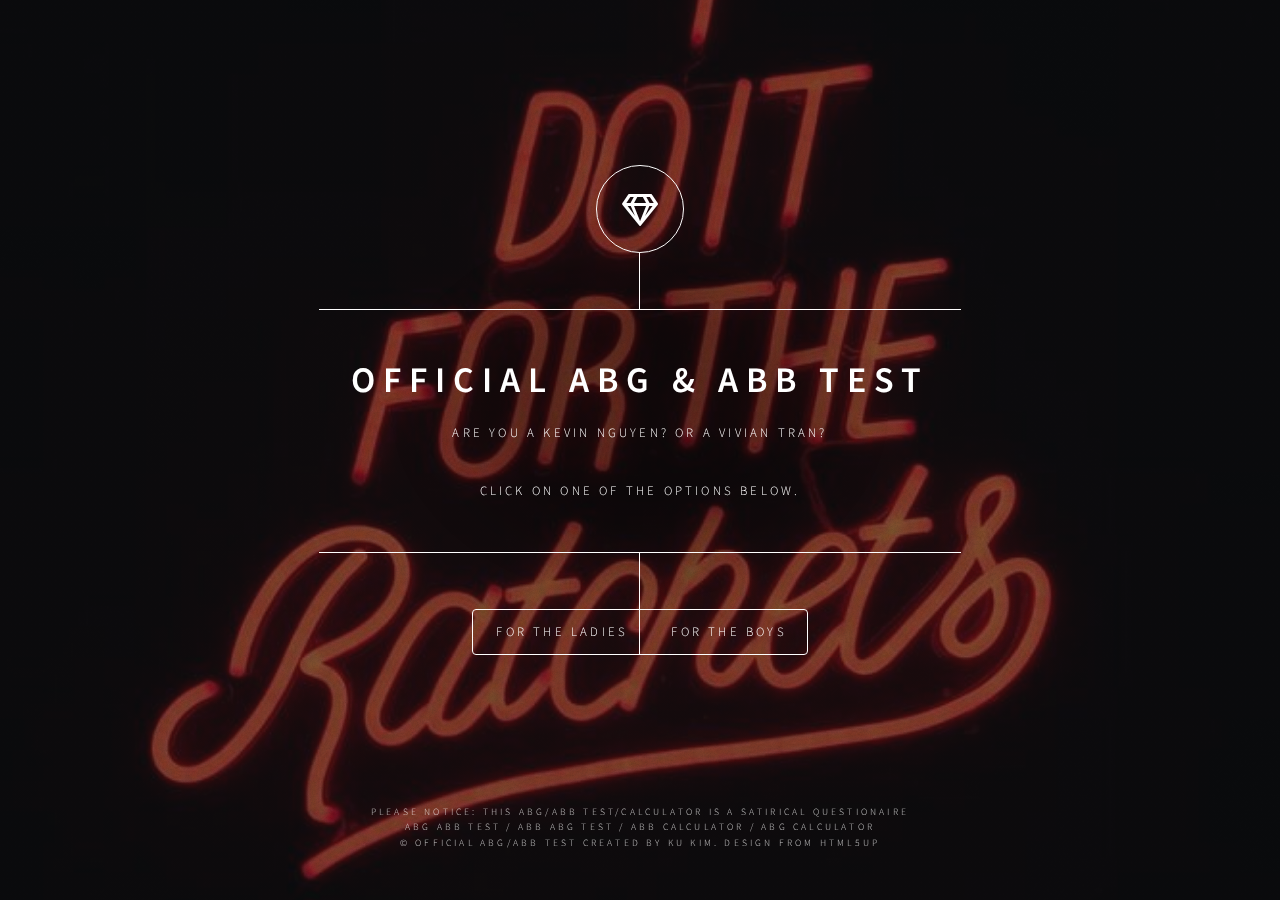
==== commit 400507fa: "Add files via upload" ====
--- a/index.html
+++ b/index.html
@@ -46,6 +46,8 @@
 
 				<!-- Footer -->
 					<footer id="footer">
+						<p class="copyright">Please notice: this abg/abb test/calculator is a satirical questionaire </p>
+						<p class="copyright">Abg Abb test / Abb abg test / abb calculator / abg calculator </p>
 						<p class="copyright">&copy; Official ABG/ABB Test Created by Ku Kim.</a> Design from HTML5up</p>
 					</footer>
 
--- a/assets/css/main.css
+++ b/assets/css/main.css
@@ -1160,7 +1160,7 @@
 			-webkit-transition: -webkit-transform 0.325s ease-in-out, -webkit-filter 0.325s ease-in-out;
 			-ms-transition: -ms-transform 0.325s ease-in-out, -ms-filter 0.325s ease-in-out;
 			transition: transform 0.325s ease-in-out, filter 0.325s ease-in-out;
-			background-image: url("../../images/bg.jpg");
+			background-image: url("../../images/o.jpg");
 			background-position: center;
 			background-size: cover;
 			background-repeat: no-repeat;
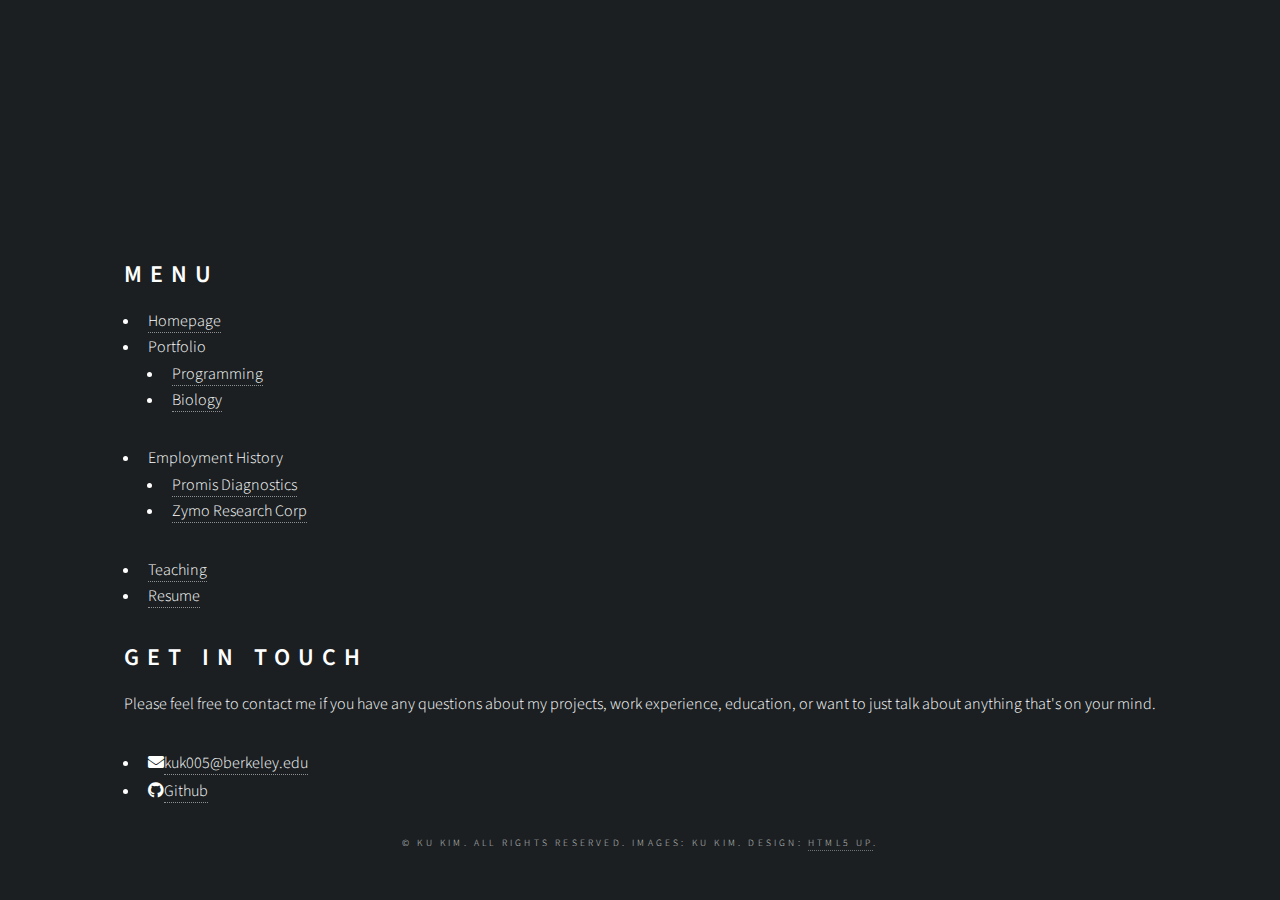
==== commit a3e0fe8a: "Add files via upload" ====
--- a/index.html
+++ b/index.html
@@ -1,60 +1,224 @@
 <!DOCTYPE HTML>
 <!--
-	Dimension by HTML5 UP
+	Editorial by HTML5 UP
 	html5up.net | @ajlkn
 	Free for personal and commercial use under the CCA 3.0 license (html5up.net/license)
 -->
 <html>
 	<head>
-		<title>Official ABG & ABB Test</title>
+		<title>Ku Kim</title>
 		<meta charset="utf-8" />
 		<meta name="viewport" content="width=device-width, initial-scale=1, user-scalable=no" />
 		<link rel="stylesheet" href="assets/css/main.css" />
-		<noscript><link rel="stylesheet" href="assets/css/noscript.css" /></noscript>
-		<script data-ad-client="ca-pub-5135408875231867" async src="https://pagead2.googlesyndication.com/pagead/js/adsbygoogle.js"></script>
 	</head>
 	<body class="is-preload">
 
 		<!-- Wrapper -->
 			<div id="wrapper">
 
-				<!-- Header -->
-					<header id="header">
-						<div class="logo">
-							<span class="icon fa-gem"></span>
+				<!-- Main -->
+					<div id="main">
+						<div class="inner">
+
+							<!-- Header -->
+								<header id="header">
+									<a href="index.html" class="logo"><strong>Homepage</strong> </a>
+									<ul class="icons">
+										<li><a href="mailto:kuk005@berkeley.edu" class="icon solid fa-envelope"><span class="label">email</span></a></li>
+										
+										<li><a href="https://github.com/kukim1289" class="icon brands fa-github"><span class="label">Github</span></a></li>
+									<!--	<li><a href="https://thelemonsqueeze.com" class="icon solid fa-lemon"><span class="label">theLemonSqueeze</span></a></li> -->
+									</ul>
+								</header>
+
+							<!-- Banner -->
+								<section id="banner">
+									<div class="content">
+										<header>
+											<h1>Hi, I’m Ku<br />
+											</h1>
+											<p>Masters in Software Engineering Student at UC Irvine</p>
+										</header>
+										<p>Welcome to my professional website portfolio! Explore my projects, educational background, and work history. To read more about my personal stories and experiences, visit my blog website by clicking below. Enjoy! </p>
+									
+									<!--
+										<ul class="actions">
+											<li><a href= "http://thelemonsqueeze.com" class="button big">Take Me to Ku's Personal Blog</a></li>
+										</ul>
+										-->
+									</div>
+									<span class="image object">
+										<img src="images/Me.jpeg" alt="" />
+									</span>
+								</section>
+
+							<!-- Section -->
+								<section>
+									<header class="major">
+										<h2 span class="icon solid fa-graduation-cap"></span> Education</h2>
+									</header>
+									<div class="features">
+										<article>
+											
+											<div class="content">
+												<h3>UC Irvine (2022-2024)</h3>
+												<h5>Software Engineering</h5>
+												<hr>
+												<h3>UC Berkeley (2018-2019) </h3>
+												<h5>Molecular and Cell Biology 3.62 GPA</h5>
+												<hr>
+												<h3>UC San Diego (2016-2018) </h3>
+												<h5>General Biology 3.87 GPA </h5>
+												
+											</div>
+											
+										</article>
+									</div>
+								</section>
+
+							<!-- Section 
+								<section>
+									<header class="major">
+										<h2>Dive in</h2>
+									</header>
+									<div class="posts">
+										<article>
+											<a href="promisdx.html" class="image"><img src="images/promisdxlogo.jpg" alt="" /></a>
+											<h3>Promis Diagnostics</h3>
+											<p>Experimental design and planning, data analysis, and documentation to satisfy CLIA and CAP requirements across several assays.</p>
+											<ul class="actions">
+												<li><a href="promisdx.html" class="button">More</a></li>
+											</ul>
+										</article>
+
+										<article>
+											<a href="zymo.html" class="image"><img src="images/zymologo.jpeg" alt="" /></a>
+											<h3>Zymo Research Corp</h3>
+											<p>Human Saliva, Urine, and Lancet sample processing and marketing of purification products for researchers, physicians, and clinical labs.</p>
+											<ul class="actions">
+												<li><a href="zymo.html" class="button">More</a></li>
+											</ul>
+										</article>
+
+										<article>
+											<a href="education.html" class="image"><img src="images/Berk.jpeg" alt="" /></a>
+											<h3>Education</h3>
+											<p>The first two years of my undergraduate degree was at UC San Diego where I majored in General Biology. Upon transferring to UC Berkeley, I selected a concentration in Molecular and Cell Biology.</p>
+											<ul class="actions">
+												<li><a href="education.html" class="button">More</a></li>
+											</ul>
+										</article>
+
+										<article>
+											<a href="aquamen.html" class="image"><img src="images/aquamen/title.jpeg" alt="" /></a>
+											<h3>Aquamen</h3>
+											<p>Research of market trends, sale, and distribution of live aquarium plants.</p>
+											<ul class="actions">
+												<li><a href="aquamen.html" class="button">More</a></li>
+											</ul>
+										</article>
+
+										<article>
+											<a href="CalDecals.html" class="image"><img src="images/caldecal/caldecalcoverphoto.jpeg" alt="" /></a>
+											<h3>CalDecals</h3>
+											<p>In attempt to imitate the logo littered bikes of Motogp, I purchased several decals off of ebay when I decided to learn the business behind it.</p>
+											<ul class="actions">
+												<li><a href="CalDecals.html" class="button">More</a></li>
+											</ul>
+										</article>
+
+									
+									</div>
+								</section>-->
+
 						</div>
-						<div class="content">
-							<div class="inner">
-								<h1>Official ABG & ABB Test</h1>
-								<p>Are you a Kevin Nguyen? or a Vivian Tran?<br/>
-								 </a> </p>
-								<p>Click on one of the options below.</p>
-							</div>
-						</div>
-						<nav>
-							<ul>
-								<li><a href="abg.html">For the Ladies</a></li>
-								<li><a href="abb.html">For the Boys</a></li>
+					</div>
+
+				<!-- Sidebar -->
+					<div id="sidebar">
+						<div class="inner">
+
+
+							<!-- Menu -->
+								<nav id="menu">
+									<header class="major">
+										<h2>Menu</h2>
+									</header>
+									<ul>
+										<li><a href="index.html">Homepage</a></li>
+										
+										<li>
+											<span class="opener">Portfolio</span>
+											<ul>
+												<li><a href="Programming.html">Programming</a></li>
+												<li><a href="Biology.html">Biology</a></li>
+										 <!--	<li><a href="Business.html">Business</a></li>  -->
+											</ul>
+										</li>
+							
+										<li>
+											<span class="opener">Employment History</span>
+											<ul>
+												<li><a href="promisdx.html">Promis Diagnostics</a></li>
+												<li><a href="zymo.html">Zymo Research Corp</a></li>
+												
+											</ul>
+										</li>
+										
+										<li><a href="teaching.html">Teaching</a></li>
+										
+										<li><a href="Ku_Kim Resume_2022.pdf">Resume</a></li>
+									</ul>
+								</nav>
+
+							<!-- Section -->
+							<!--<section>
+								<header class="major">
+									<h2>Writing Samples</h2>
+								</header>
+								<div class="mini-posts">
+									<article>
+										<a href="Ku Kim _BioE Finding Nano II.pdf" class="image"><img src="images/bioE.png" alt="" /></a>
+										<p>Gold Nano Particle Conjugated Primers for Chalmydia Trachomatis Detection (Research Proposal)</p>
+									</article>
 								
-								<!--<li><a href="#elements">Elements</a></li>-->
-							</ul>
-						</nav>
-					</header>
-
-				<!-- Main -->
-
-
-				<!-- Footer -->
-					<footer id="footer">
-						<p class="copyright">Please notice: this abg/abb test/calculator is a satirical questionaire </p>
-						<p class="copyright">Abg Abb test / Abb abg test / abb calculator / abg calculator </p>
-						<p class="copyright">&copy; Official ABG/ABB Test Created by Ku Kim.</a> Design from HTML5up</p>
-					</footer>
+								<ul class="actions">
+									<li><a href="Ku Kim _BioE Finding Nano II.pdf" class="button">View</a></li>
+								</ul>
+									<article>
+										<a href="Analysis of Kinesin 1 and Kinesin 5.pdf" class="image"><img src="images/kin5samp.png" alt="" /></a>
+										<p>How does ScCIN8P compare to commercial Kinesin 1 in terms of Specific and Enzymatic activities? (Presentation)</p>
+									</article>
+								
+								<ul class="actions">
+									<li><a href="Analysis of Kinesin 1 and Kinesin 5.pdf" class="button">View</a></li>
+								</ul>
+								</div>
+							</section>-->
+
+							<!-- Section -->
+								<section>
+									<header class="major">
+										<h2>Get in touch</h2>
+									</header>
+									<p>Please feel free to contact me if you have any questions about my projects, work experience, education, or want to just talk about anything that's on your mind. </p>
+									<ul class="contact">
+										<li class="icon solid fa-envelope"><a href="mailto:kuk005@berkeley.edu">kuk005@berkeley.edu</a></li>
+										
+										<li class="icon brands fa-github"><a href="https://github.com/kukim1289">Github</a></li>
+									<!--	<li class="icon solid fa-lemon"><a href="https://thelemonsqueeze.com">theLemonSqueeze</a></li> -->
+									</ul>
+								</section>
+
+							<!-- Footer -->
+								<footer id="footer">
+									<p class="copyright">&copy; Ku Kim. All rights reserved. Images: Ku Kim. Design: <a href="https://html5up.net">HTML5 UP</a>.</p>
+								</footer>
+
+						<div>
+					</div>
 
 			</div>
-
-		<!-- BG -->
-			<div id="bg"></div>
 
 		<!-- Scripts -->
 			<script src="assets/js/jquery.min.js"></script>
@@ -62,6 +226,6 @@
 			<script src="assets/js/breakpoints.min.js"></script>
 			<script src="assets/js/util.js"></script>
 			<script src="assets/js/main.js"></script>
-			
+
 	</body>
-</html>
+</html>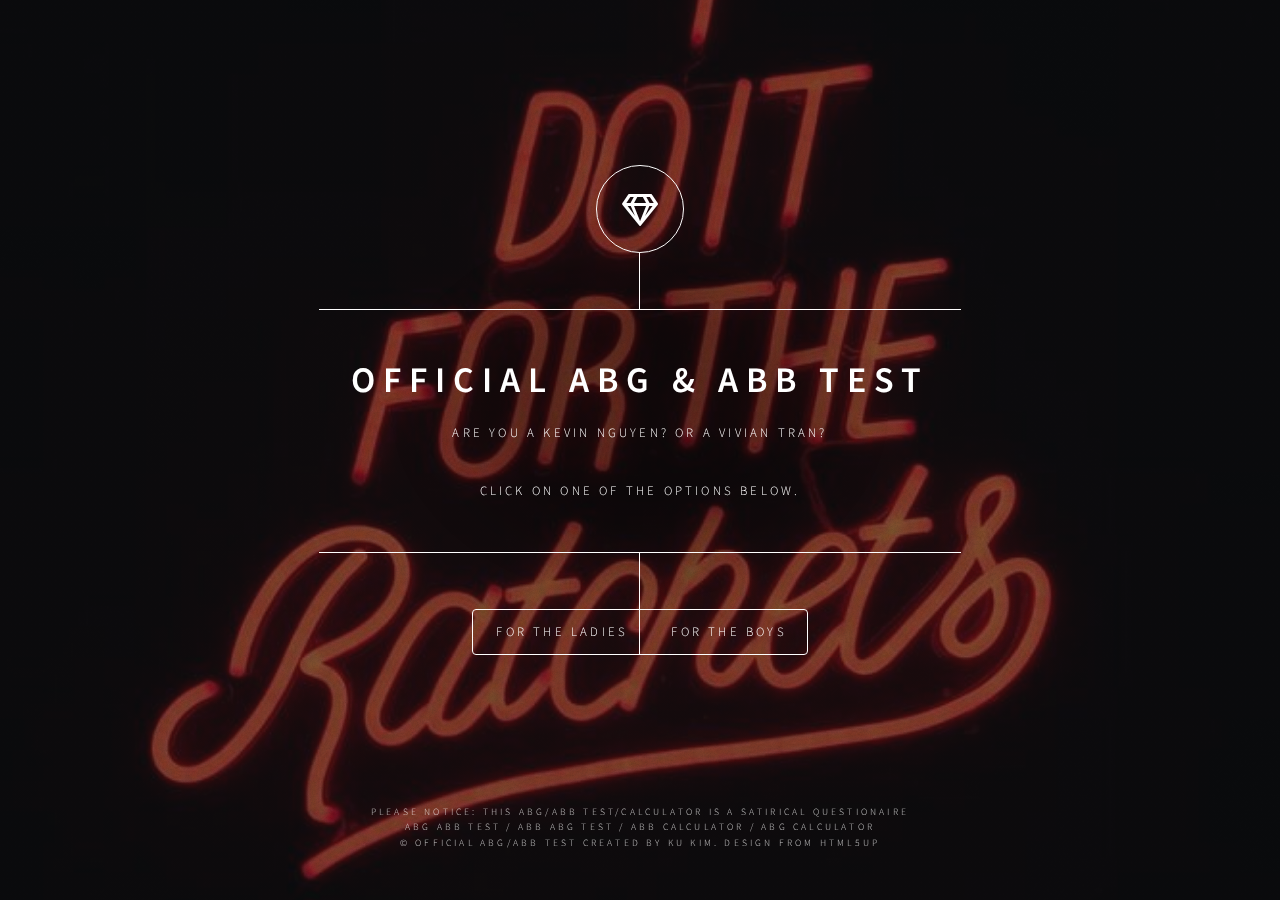
==== commit 51ef6f73: "Revert "Add files via upload"" ====
--- a/index.html
+++ b/index.html
@@ -1,224 +1,60 @@
 <!DOCTYPE HTML>
 <!--
-	Editorial by HTML5 UP
+	Dimension by HTML5 UP
 	html5up.net | @ajlkn
 	Free for personal and commercial use under the CCA 3.0 license (html5up.net/license)
 -->
 <html>
 	<head>
-		<title>Ku Kim</title>
+		<title>Official ABG & ABB Test</title>
 		<meta charset="utf-8" />
 		<meta name="viewport" content="width=device-width, initial-scale=1, user-scalable=no" />
 		<link rel="stylesheet" href="assets/css/main.css" />
+		<noscript><link rel="stylesheet" href="assets/css/noscript.css" /></noscript>
+		<script data-ad-client="ca-pub-5135408875231867" async src="https://pagead2.googlesyndication.com/pagead/js/adsbygoogle.js"></script>
 	</head>
 	<body class="is-preload">
 
 		<!-- Wrapper -->
 			<div id="wrapper">
 
+				<!-- Header -->
+					<header id="header">
+						<div class="logo">
+							<span class="icon fa-gem"></span>
+						</div>
+						<div class="content">
+							<div class="inner">
+								<h1>Official ABG & ABB Test</h1>
+								<p>Are you a Kevin Nguyen? or a Vivian Tran?<br/>
+								 </a> </p>
+								<p>Click on one of the options below.</p>
+							</div>
+						</div>
+						<nav>
+							<ul>
+								<li><a href="abg.html">For the Ladies</a></li>
+								<li><a href="abb.html">For the Boys</a></li>
+								
+								<!--<li><a href="#elements">Elements</a></li>-->
+							</ul>
+						</nav>
+					</header>
+
 				<!-- Main -->
-					<div id="main">
-						<div class="inner">
-
-							<!-- Header -->
-								<header id="header">
-									<a href="index.html" class="logo"><strong>Homepage</strong> </a>
-									<ul class="icons">
-										<li><a href="mailto:kuk005@berkeley.edu" class="icon solid fa-envelope"><span class="label">email</span></a></li>
-										
-										<li><a href="https://github.com/kukim1289" class="icon brands fa-github"><span class="label">Github</span></a></li>
-									<!--	<li><a href="https://thelemonsqueeze.com" class="icon solid fa-lemon"><span class="label">theLemonSqueeze</span></a></li> -->
-									</ul>
-								</header>
-
-							<!-- Banner -->
-								<section id="banner">
-									<div class="content">
-										<header>
-											<h1>Hi, I’m Ku<br />
-											</h1>
-											<p>Masters in Software Engineering Student at UC Irvine</p>
-										</header>
-										<p>Welcome to my professional website portfolio! Explore my projects, educational background, and work history. To read more about my personal stories and experiences, visit my blog website by clicking below. Enjoy! </p>
-									
-									<!--
-										<ul class="actions">
-											<li><a href= "http://thelemonsqueeze.com" class="button big">Take Me to Ku's Personal Blog</a></li>
-										</ul>
-										-->
-									</div>
-									<span class="image object">
-										<img src="images/Me.jpeg" alt="" />
-									</span>
-								</section>
-
-							<!-- Section -->
-								<section>
-									<header class="major">
-										<h2 span class="icon solid fa-graduation-cap"></span> Education</h2>
-									</header>
-									<div class="features">
-										<article>
-											
-											<div class="content">
-												<h3>UC Irvine (2022-2024)</h3>
-												<h5>Software Engineering</h5>
-												<hr>
-												<h3>UC Berkeley (2018-2019) </h3>
-												<h5>Molecular and Cell Biology 3.62 GPA</h5>
-												<hr>
-												<h3>UC San Diego (2016-2018) </h3>
-												<h5>General Biology 3.87 GPA </h5>
-												
-											</div>
-											
-										</article>
-									</div>
-								</section>
-
-							<!-- Section 
-								<section>
-									<header class="major">
-										<h2>Dive in</h2>
-									</header>
-									<div class="posts">
-										<article>
-											<a href="promisdx.html" class="image"><img src="images/promisdxlogo.jpg" alt="" /></a>
-											<h3>Promis Diagnostics</h3>
-											<p>Experimental design and planning, data analysis, and documentation to satisfy CLIA and CAP requirements across several assays.</p>
-											<ul class="actions">
-												<li><a href="promisdx.html" class="button">More</a></li>
-											</ul>
-										</article>
-
-										<article>
-											<a href="zymo.html" class="image"><img src="images/zymologo.jpeg" alt="" /></a>
-											<h3>Zymo Research Corp</h3>
-											<p>Human Saliva, Urine, and Lancet sample processing and marketing of purification products for researchers, physicians, and clinical labs.</p>
-											<ul class="actions">
-												<li><a href="zymo.html" class="button">More</a></li>
-											</ul>
-										</article>
-
-										<article>
-											<a href="education.html" class="image"><img src="images/Berk.jpeg" alt="" /></a>
-											<h3>Education</h3>
-											<p>The first two years of my undergraduate degree was at UC San Diego where I majored in General Biology. Upon transferring to UC Berkeley, I selected a concentration in Molecular and Cell Biology.</p>
-											<ul class="actions">
-												<li><a href="education.html" class="button">More</a></li>
-											</ul>
-										</article>
-
-										<article>
-											<a href="aquamen.html" class="image"><img src="images/aquamen/title.jpeg" alt="" /></a>
-											<h3>Aquamen</h3>
-											<p>Research of market trends, sale, and distribution of live aquarium plants.</p>
-											<ul class="actions">
-												<li><a href="aquamen.html" class="button">More</a></li>
-											</ul>
-										</article>
-
-										<article>
-											<a href="CalDecals.html" class="image"><img src="images/caldecal/caldecalcoverphoto.jpeg" alt="" /></a>
-											<h3>CalDecals</h3>
-											<p>In attempt to imitate the logo littered bikes of Motogp, I purchased several decals off of ebay when I decided to learn the business behind it.</p>
-											<ul class="actions">
-												<li><a href="CalDecals.html" class="button">More</a></li>
-											</ul>
-										</article>
-
-									
-									</div>
-								</section>-->
-
-						</div>
-					</div>
-
-				<!-- Sidebar -->
-					<div id="sidebar">
-						<div class="inner">
 
 
-							<!-- Menu -->
-								<nav id="menu">
-									<header class="major">
-										<h2>Menu</h2>
-									</header>
-									<ul>
-										<li><a href="index.html">Homepage</a></li>
-										
-										<li>
-											<span class="opener">Portfolio</span>
-											<ul>
-												<li><a href="Programming.html">Programming</a></li>
-												<li><a href="Biology.html">Biology</a></li>
-										 <!--	<li><a href="Business.html">Business</a></li>  -->
-											</ul>
-										</li>
-							
-										<li>
-											<span class="opener">Employment History</span>
-											<ul>
-												<li><a href="promisdx.html">Promis Diagnostics</a></li>
-												<li><a href="zymo.html">Zymo Research Corp</a></li>
-												
-											</ul>
-										</li>
-										
-										<li><a href="teaching.html">Teaching</a></li>
-										
-										<li><a href="Ku_Kim Resume_2022.pdf">Resume</a></li>
-									</ul>
-								</nav>
-
-							<!-- Section -->
-							<!--<section>
-								<header class="major">
-									<h2>Writing Samples</h2>
-								</header>
-								<div class="mini-posts">
-									<article>
-										<a href="Ku Kim _BioE Finding Nano II.pdf" class="image"><img src="images/bioE.png" alt="" /></a>
-										<p>Gold Nano Particle Conjugated Primers for Chalmydia Trachomatis Detection (Research Proposal)</p>
-									</article>
-								
-								<ul class="actions">
-									<li><a href="Ku Kim _BioE Finding Nano II.pdf" class="button">View</a></li>
-								</ul>
-									<article>
-										<a href="Analysis of Kinesin 1 and Kinesin 5.pdf" class="image"><img src="images/kin5samp.png" alt="" /></a>
-										<p>How does ScCIN8P compare to commercial Kinesin 1 in terms of Specific and Enzymatic activities? (Presentation)</p>
-									</article>
-								
-								<ul class="actions">
-									<li><a href="Analysis of Kinesin 1 and Kinesin 5.pdf" class="button">View</a></li>
-								</ul>
-								</div>
-							</section>-->
-
-							<!-- Section -->
-								<section>
-									<header class="major">
-										<h2>Get in touch</h2>
-									</header>
-									<p>Please feel free to contact me if you have any questions about my projects, work experience, education, or want to just talk about anything that's on your mind. </p>
-									<ul class="contact">
-										<li class="icon solid fa-envelope"><a href="mailto:kuk005@berkeley.edu">kuk005@berkeley.edu</a></li>
-										
-										<li class="icon brands fa-github"><a href="https://github.com/kukim1289">Github</a></li>
-									<!--	<li class="icon solid fa-lemon"><a href="https://thelemonsqueeze.com">theLemonSqueeze</a></li> -->
-									</ul>
-								</section>
-
-							<!-- Footer -->
-								<footer id="footer">
-									<p class="copyright">&copy; Ku Kim. All rights reserved. Images: Ku Kim. Design: <a href="https://html5up.net">HTML5 UP</a>.</p>
-								</footer>
-
-						<div>
-					</div>
+				<!-- Footer -->
+					<footer id="footer">
+						<p class="copyright">Please notice: this abg/abb test/calculator is a satirical questionaire </p>
+						<p class="copyright">Abg Abb test / Abb abg test / abb calculator / abg calculator </p>
+						<p class="copyright">&copy; Official ABG/ABB Test Created by Ku Kim.</a> Design from HTML5up</p>
+					</footer>
 
 			</div>
+
+		<!-- BG -->
+			<div id="bg"></div>
 
 		<!-- Scripts -->
 			<script src="assets/js/jquery.min.js"></script>
@@ -226,6 +62,6 @@
 			<script src="assets/js/breakpoints.min.js"></script>
 			<script src="assets/js/util.js"></script>
 			<script src="assets/js/main.js"></script>
-
+			
 	</body>
-</html>+</html>
--- a/assets/css/noscript.css
+++ b/assets/css/noscript.css
@@ -0,0 +1,37 @@
+/*
+	Dimension by HTML5 UP
+	html5up.net | @ajlkn
+	Free for personal and commercial use under the CCA 3.0 license (html5up.net/license)
+*/
+
+/* BG */
+
+	body.is-preload #bg:before {
+		background-color: transparent;
+	}
+
+/* Header */
+
+	body.is-preload #header {
+		-moz-filter: none;
+		-webkit-filter: none;
+		-ms-filter: none;
+		filter: none;
+	}
+
+		body.is-preload #header > * {
+			opacity: 1;
+		}
+
+		body.is-preload #header .content .inner {
+			max-height: none;
+			padding: 3rem 2rem;
+			opacity: 1;
+		}
+
+/* Main */
+
+	#main article {
+		opacity: 1;
+		margin: 4rem 0 0 0;
+	}